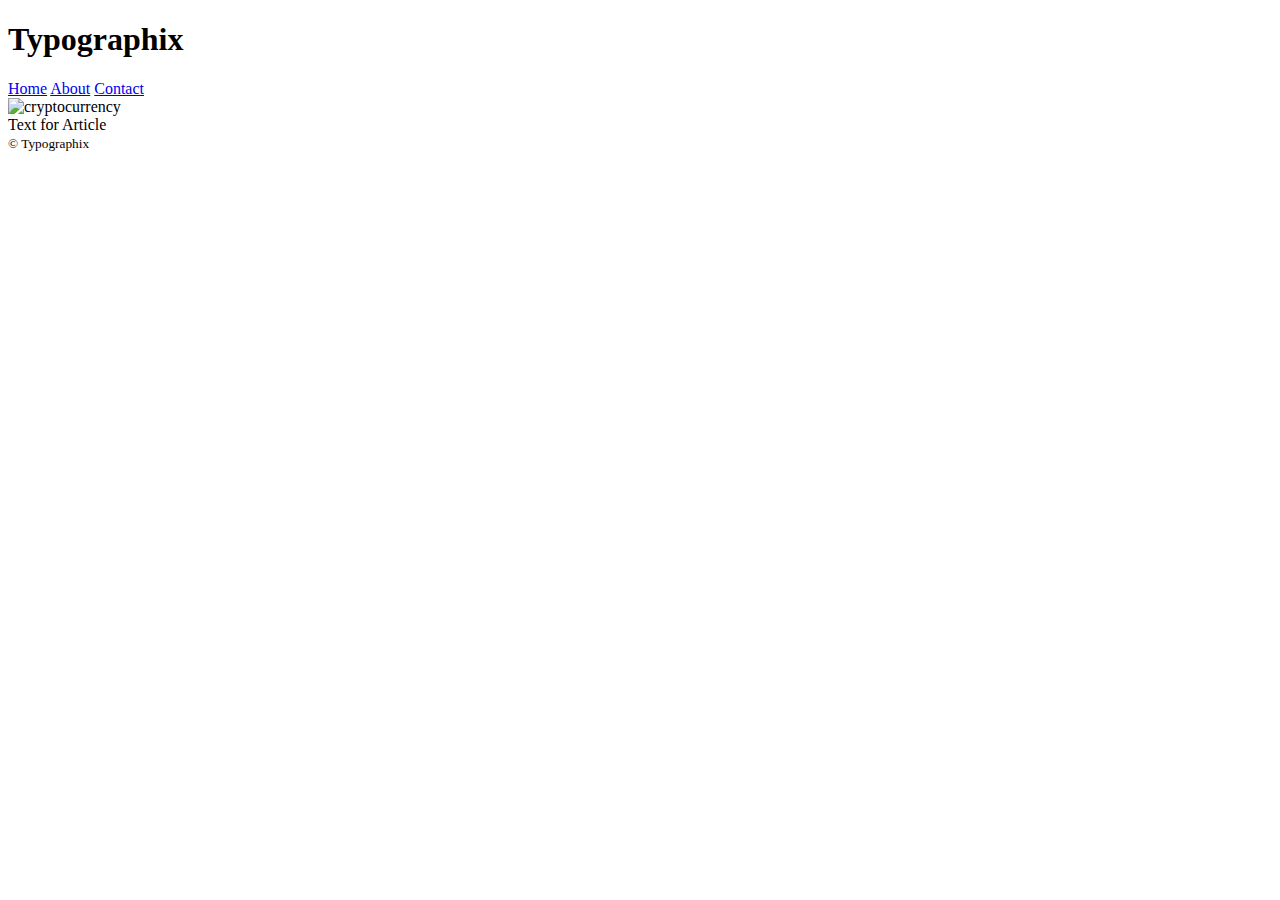
==== article1.html @ 1e6c233b "complete article structure" ====
<!DOCTYPE html>
<html lang="en">
<head>
  <meta charset="UTF-8">
  <meta name="viewport" content="width=device-width, initial-scale=1.0">

  <link rel="icon" type="image/png" href="favicon.png">
  <link rel="stylesheet" href="scrollbar.css">
  <link rel="stylesheet" href="style.css">
  <link rel="stylesheet" href="article.css">
  <title>Typographix Blog</title>
</head>
<body>
  <!-- Sticky Navbar -->
  <nav id="navbar">
    <div class="nav-left">
      <h1 id="logo">Typographix</h1>
    </div>
    <div class="nav-right">
      <a href="/">Home</a>
      <a href="#">About</a>
      <a href="#">Contact</a>
    </div>
  </nav>

  <!-- Main Content -->
  <main class="main">
    <article class="centered-image-article">
      <img src="https://images.unsplash.com/photo-1666625519702-7270420bb4f9?q=80&w=1632&auto=format&fit=crop&ixlib=rb-4.0.3&ixid=M3wxMjA3fDB8MHxwaG90by1wYWdlfHx8fGVufDB8fHx8fA%3D%3D" alt="cryptocurrency">
      <div class="text-content">
        Text for Article
      </div>
    </article>
  </main>

  <!-- Footer -->
  <footer>
    <small>&copy; Typographix</small>
    <div class="social-icons">
      <a href="#"><i class="fa-brands fa-facebook-f" title="Facebook"></i></a>
      <a href="#"><i class="fa-brands fa-x-twitter" title="Twitter [X]"></i></a>
      <a href="#"><i class="fa-brands fa-instagram" title="Instagram"></i></a>
      <a href="#"><i class="fa-brands fa-linkedin-in" title="LinkedIn"></i></a>
    </div>
  </footer>

  <!-- Script -->
  <script src="https://kit.fontawesome.com/b8392b72e7.js" crossorigin="anonymous"></script>
  <script src="script.js"></script>
</body>
</html>
---- scrollbar.css ----
/* width */
::-webkit-scrollbar {
  width: 10px;
}

/* Track */
::-webkit-scrollbar-track {
  background: none;
}

/* Handle */
::-webkit-scrollbar-thumb {
  background: rgb(160, 160, 160);
  border-radius: 5px;
  min-height: 40px;
}

/* Handle on hover */
::-webkit-scrollbar-thumb:hover {
  background: gray;
}
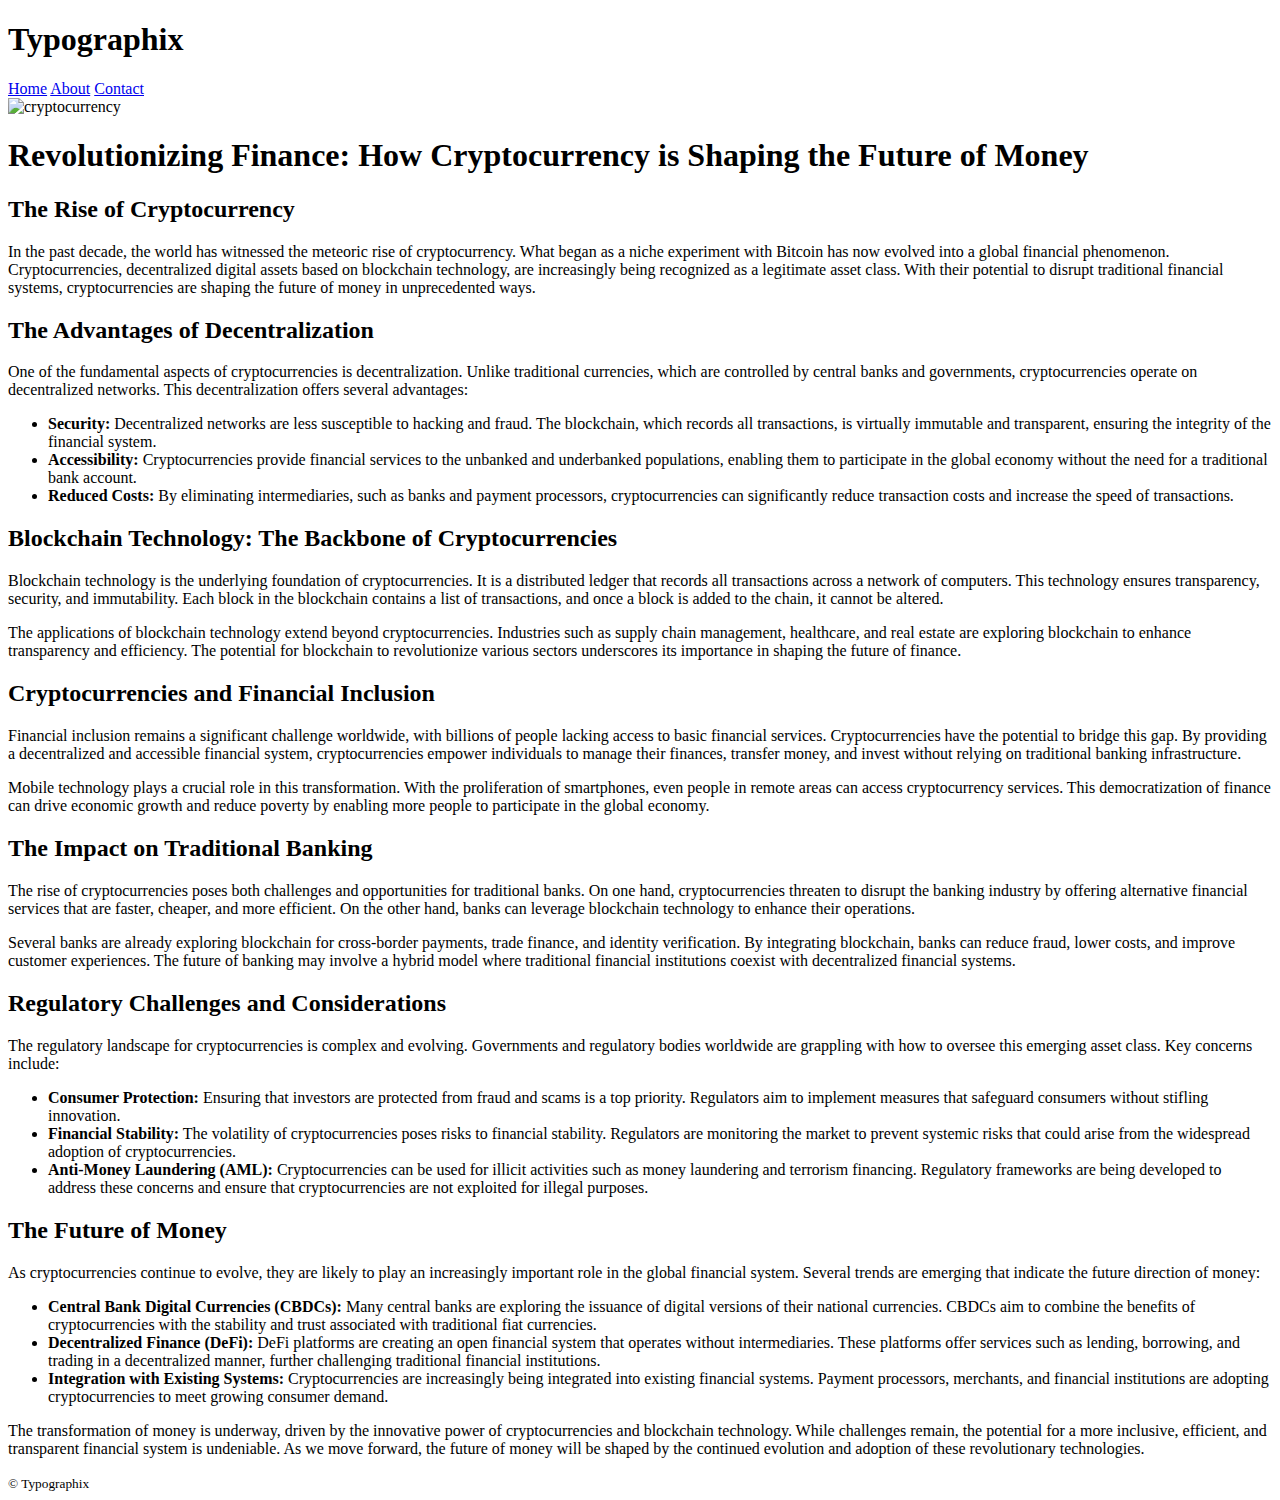
==== commit 282be2ed: "complete articles for blog" ====
--- a/article1.html
+++ b/article1.html
@@ -28,7 +28,88 @@
     <article class="centered-image-article">
       <img src="https://images.unsplash.com/photo-1666625519702-7270420bb4f9?q=80&w=1632&auto=format&fit=crop&ixlib=rb-4.0.3&ixid=M3wxMjA3fDB8MHxwaG90by1wYWdlfHx8fGVufDB8fHx8fA%3D%3D" alt="cryptocurrency">
       <div class="text-content">
-        Text for Article
+        <h1>Revolutionizing Finance: How Cryptocurrency is Shaping the Future of Money</h1>
+
+        <h2>The Rise of Cryptocurrency</h2>
+        <p>
+            In the past decade, the world has witnessed the meteoric rise of cryptocurrency. What began as a niche experiment with Bitcoin has now evolved into a global financial phenomenon. Cryptocurrencies, decentralized digital assets based on blockchain technology, are increasingly being recognized as a legitimate asset class. With their potential to disrupt traditional financial systems, cryptocurrencies are shaping the future of money in unprecedented ways.
+        </p>
+
+        <h2>The Advantages of Decentralization</h2>
+        <p>
+            One of the fundamental aspects of cryptocurrencies is decentralization. Unlike traditional currencies, which are controlled by central banks and governments, cryptocurrencies operate on decentralized networks. This decentralization offers several advantages:
+        </p>
+        <ul>
+            <li>
+                <strong>Security:</strong> Decentralized networks are less susceptible to hacking and fraud. The blockchain, which records all transactions, is virtually immutable and transparent, ensuring the integrity of the financial system.
+            </li>
+            <li>
+                <strong>Accessibility:</strong> Cryptocurrencies provide financial services to the unbanked and underbanked populations, enabling them to participate in the global economy without the need for a traditional bank account.
+            </li>
+            <li>
+                <strong>Reduced Costs:</strong> By eliminating intermediaries, such as banks and payment processors, cryptocurrencies can significantly reduce transaction costs and increase the speed of transactions.
+            </li>
+        </ul>
+
+        <h2>Blockchain Technology: The Backbone of Cryptocurrencies</h2>
+        <p>
+            Blockchain technology is the underlying foundation of cryptocurrencies. It is a distributed ledger that records all transactions across a network of computers. This technology ensures transparency, security, and immutability. Each block in the blockchain contains a list of transactions, and once a block is added to the chain, it cannot be altered.
+        </p>
+        <p>
+            The applications of blockchain technology extend beyond cryptocurrencies. Industries such as supply chain management, healthcare, and real estate are exploring blockchain to enhance transparency and efficiency. The potential for blockchain to revolutionize various sectors underscores its importance in shaping the future of finance.
+        </p>
+
+        <h2>Cryptocurrencies and Financial Inclusion</h2>
+        <p>
+            Financial inclusion remains a significant challenge worldwide, with billions of people lacking access to basic financial services. Cryptocurrencies have the potential to bridge this gap. By providing a decentralized and accessible financial system, cryptocurrencies empower individuals to manage their finances, transfer money, and invest without relying on traditional banking infrastructure.
+        </p>
+        <p>
+            Mobile technology plays a crucial role in this transformation. With the proliferation of smartphones, even people in remote areas can access cryptocurrency services. This democratization of finance can drive economic growth and reduce poverty by enabling more people to participate in the global economy.
+        </p>
+
+        <h2>The Impact on Traditional Banking</h2>
+        <p>
+            The rise of cryptocurrencies poses both challenges and opportunities for traditional banks. On one hand, cryptocurrencies threaten to disrupt the banking industry by offering alternative financial services that are faster, cheaper, and more efficient. On the other hand, banks can leverage blockchain technology to enhance their operations.
+        </p>
+        <p>
+            Several banks are already exploring blockchain for cross-border payments, trade finance, and identity verification. By integrating blockchain, banks can reduce fraud, lower costs, and improve customer experiences. The future of banking may involve a hybrid model where traditional financial institutions coexist with decentralized financial systems.
+        </p>
+
+        <h2>Regulatory Challenges and Considerations</h2>
+        <p>
+            The regulatory landscape for cryptocurrencies is complex and evolving. Governments and regulatory bodies worldwide are grappling with how to oversee this emerging asset class. Key concerns include:
+        </p>
+        <ul>
+            <li>
+                <strong>Consumer Protection:</strong> Ensuring that investors are protected from fraud and scams is a top priority. Regulators aim to implement measures that safeguard consumers without stifling innovation.
+            </li>
+            <li>
+                <strong>Financial Stability:</strong> The volatility of cryptocurrencies poses risks to financial stability. Regulators are monitoring the market to prevent systemic risks that could arise from the widespread adoption of cryptocurrencies.
+            </li>
+            <li>
+                <strong>Anti-Money Laundering (AML):</strong> Cryptocurrencies can be used for illicit activities such as money laundering and terrorism financing. Regulatory frameworks are being developed to address these concerns and ensure that cryptocurrencies are not exploited for illegal purposes.
+            </li>
+        </ul>
+
+        <h2>The Future of Money</h2>
+        <p>
+            As cryptocurrencies continue to evolve, they are likely to play an increasingly important role in the global financial system. Several trends are emerging that indicate the future direction of money:
+        </p>
+        <ul>
+            <li>
+                <strong>Central Bank Digital Currencies (CBDCs):</strong> Many central banks are exploring the issuance of digital versions of their national currencies. CBDCs aim to combine the benefits of cryptocurrencies with the stability and trust associated with traditional fiat currencies.
+            </li>
+            <li>
+                <strong>Decentralized Finance (DeFi):</strong> DeFi platforms are creating an open financial system that operates without intermediaries. These platforms offer services such as lending, borrowing, and trading in a decentralized manner, further challenging traditional financial institutions.
+            </li>
+            <li>
+                <strong>Integration with Existing Systems:</strong> Cryptocurrencies are increasingly being integrated into existing financial systems. Payment processors, merchants, and financial institutions are adopting cryptocurrencies to meet growing consumer demand.
+            </li>
+        </ul>
+        <p>
+            The transformation of money is underway, driven by the innovative power of cryptocurrencies and blockchain technology. While challenges remain, the potential for a more inclusive, efficient, and transparent financial system is undeniable. As we move forward, the future of money will be shaped by the continued evolution and adoption of these revolutionary technologies.
+        </p>
+
       </div>
     </article>
   </main>
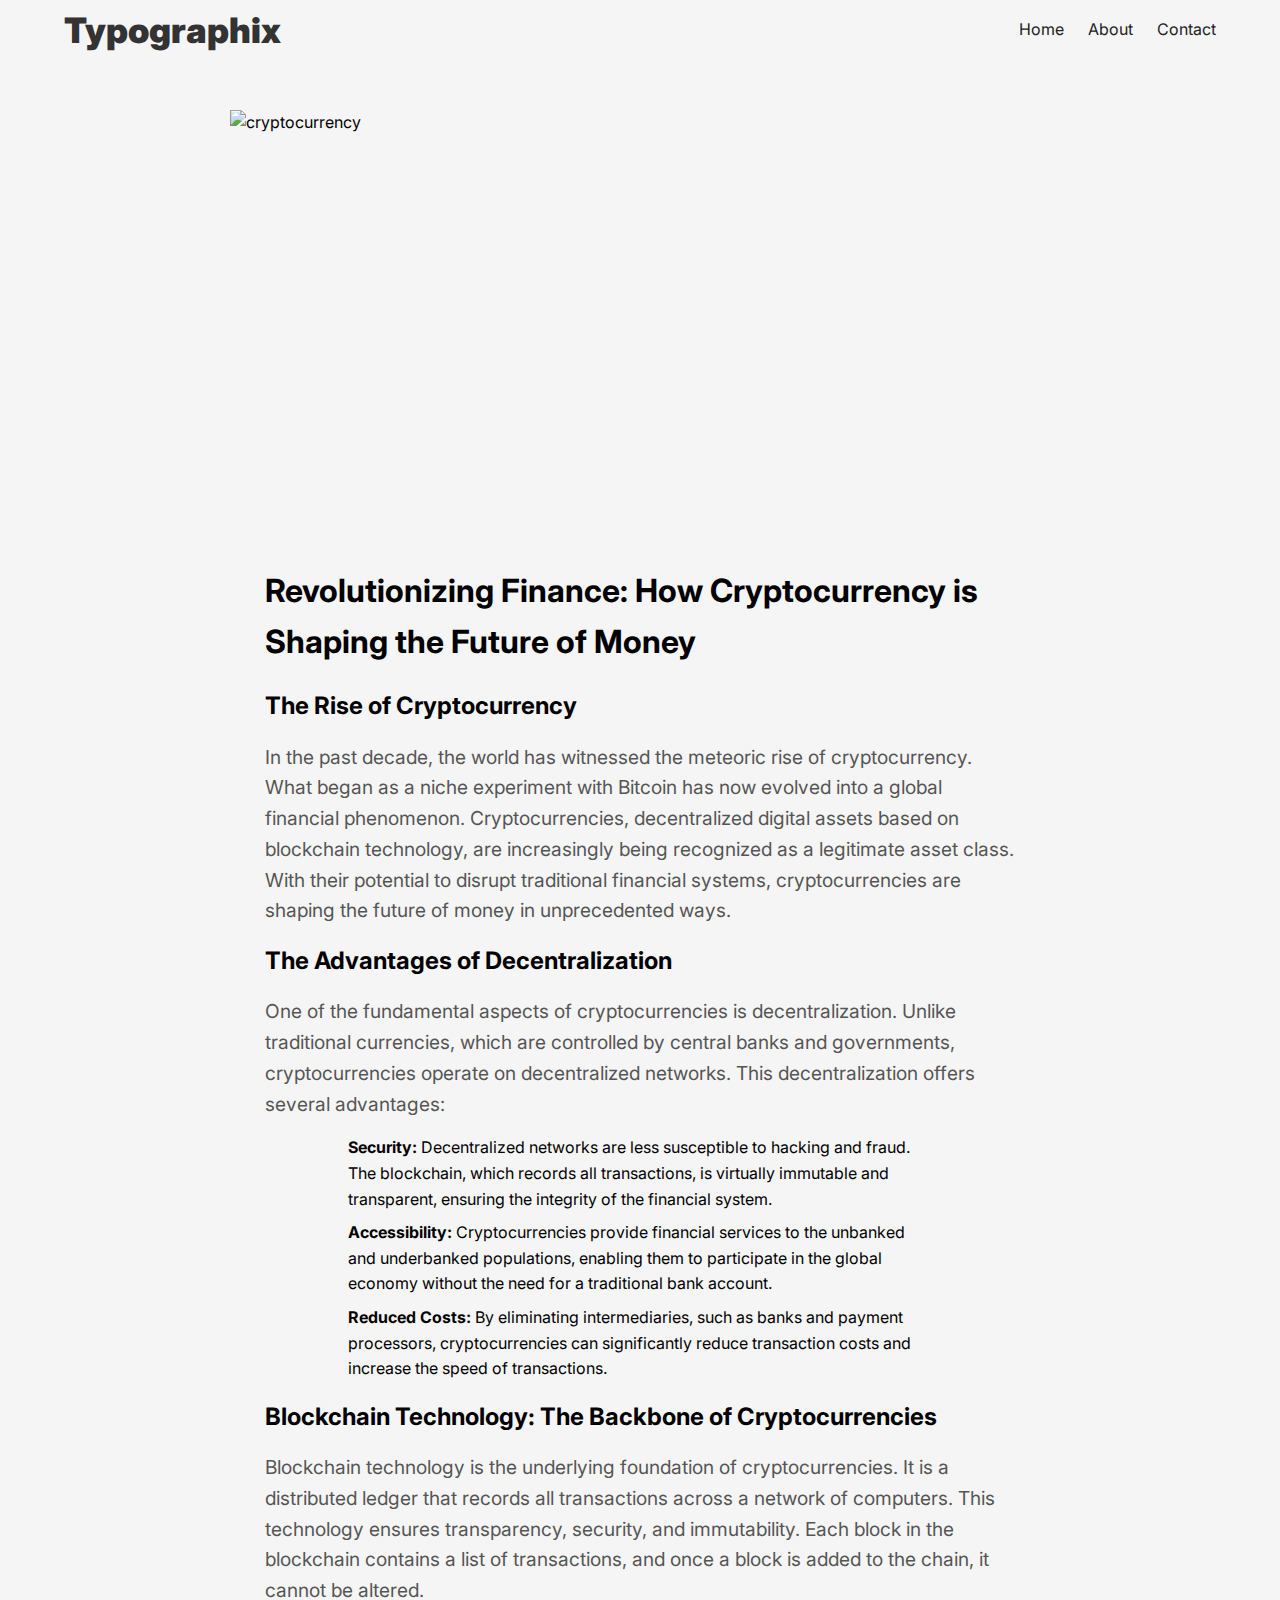
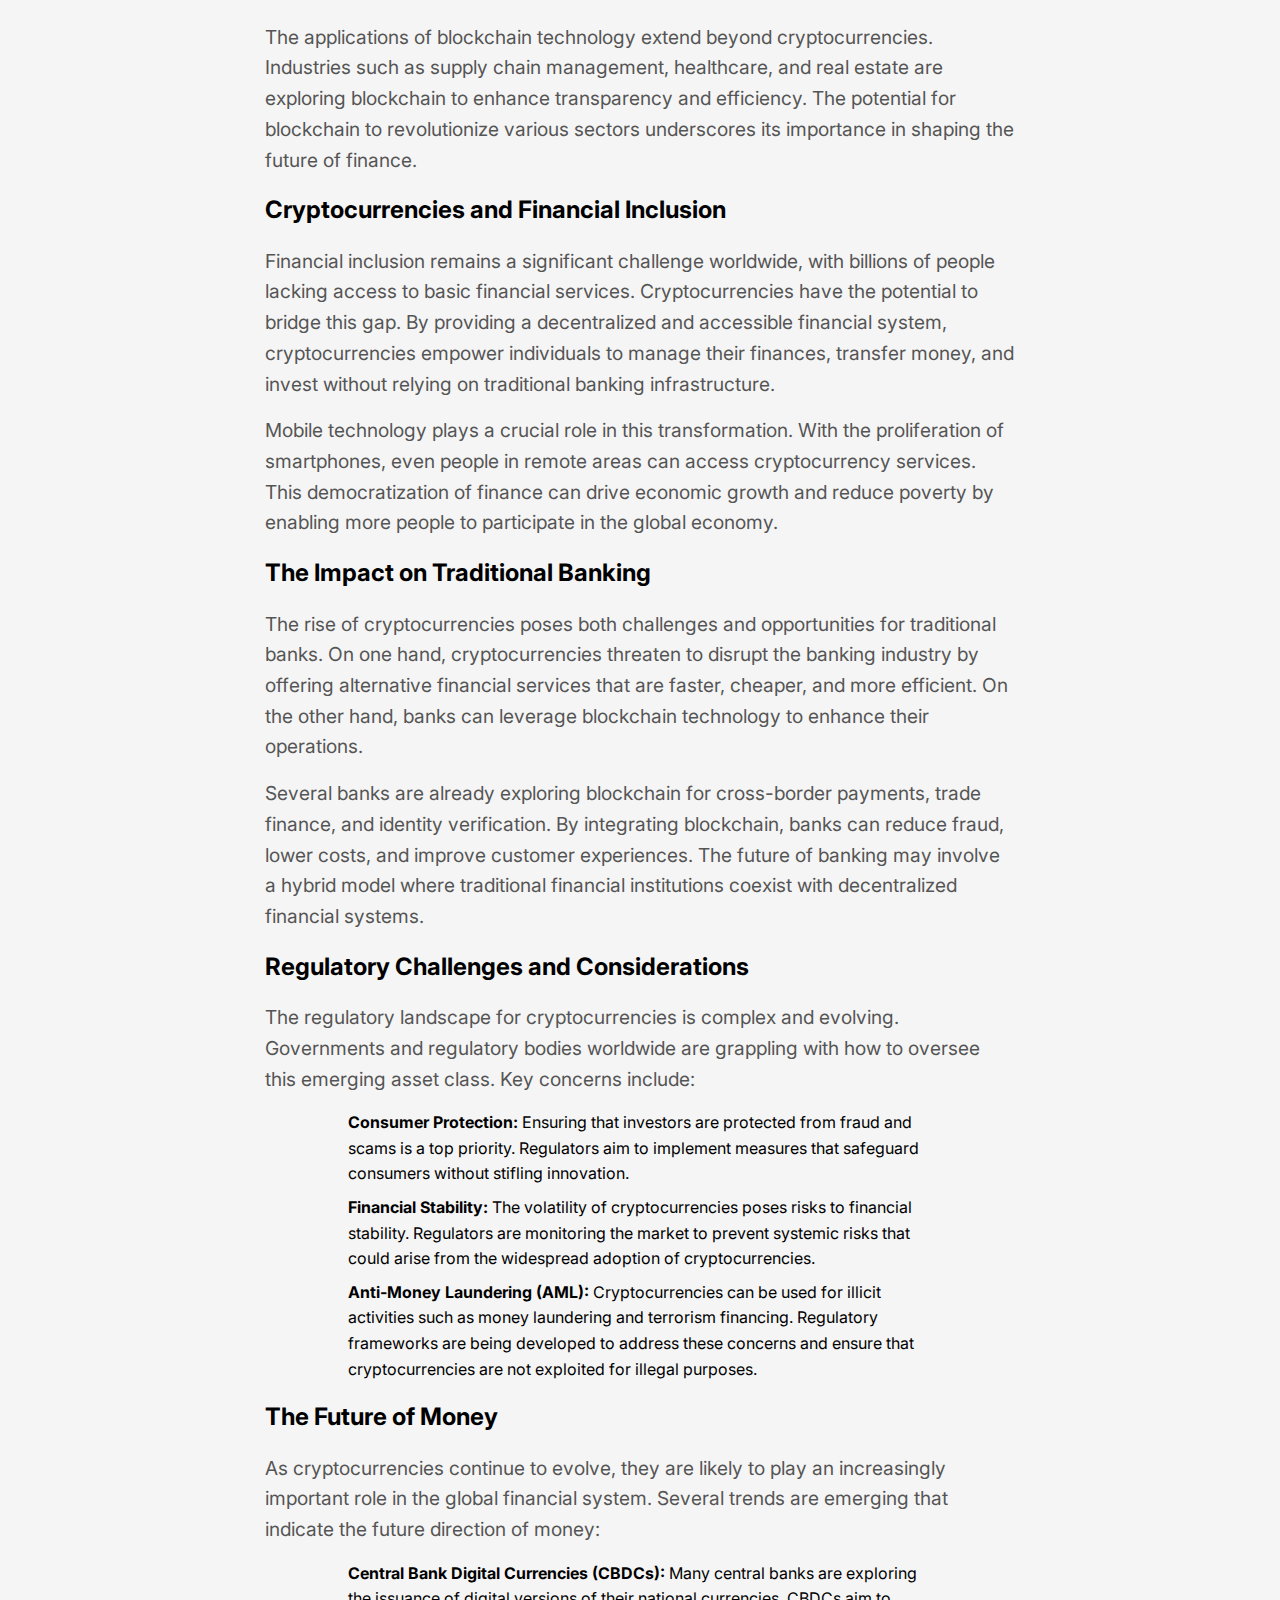
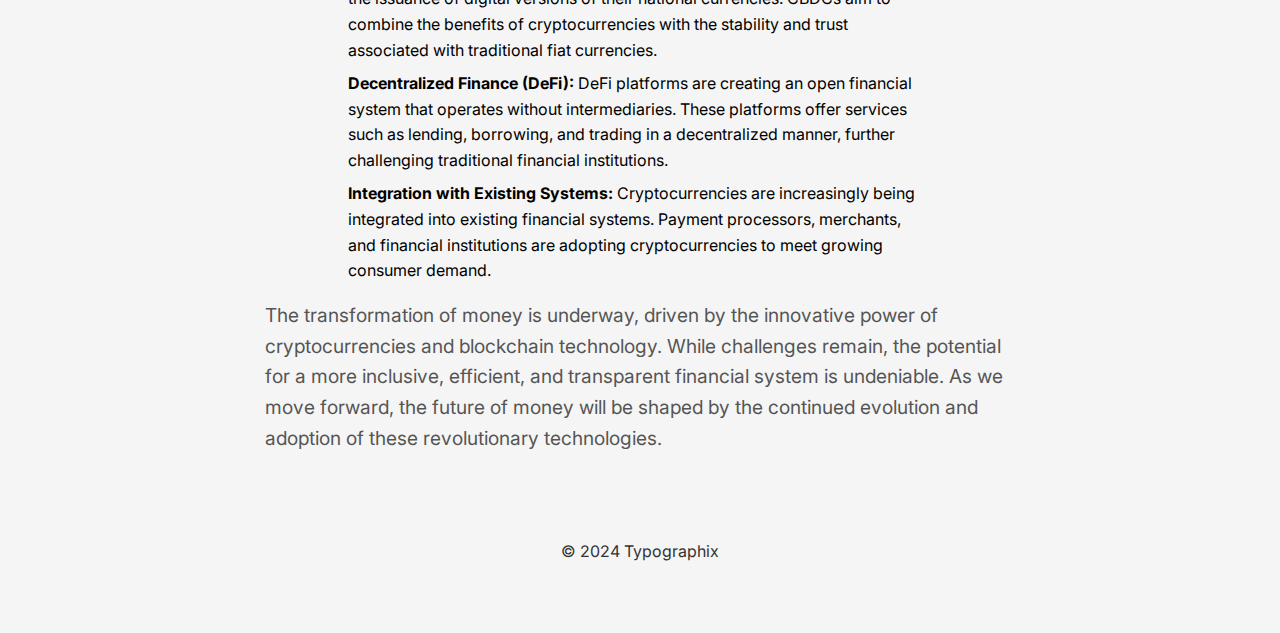
==== commit f492e8a3: "complete article styles" ====
--- a/article1.html
+++ b/article1.html
@@ -116,7 +116,7 @@
 
   <!-- Footer -->
   <footer>
-    <small>&copy; Typographix</small>
+    <small>&copy; 2024 Typographix</small>
     <div class="social-icons">
       <a href="#"><i class="fa-brands fa-facebook-f" title="Facebook"></i></a>
       <a href="#"><i class="fa-brands fa-x-twitter" title="Twitter [X]"></i></a>
--- a/style.css
+++ b/style.css
@@ -0,0 +1,138 @@
+@import url('https://fonts.googleapis.com/css2?family=Inter:wght@100..900&display=swap');
+
+* {
+  box-sizing: border-box;
+  margin: 0;
+  padding: 0;
+}
+
+body {
+  min-height: 100vh;
+  background: whitesmoke;
+  font-family: 'Inter', sans-serif;
+  line-height: 1.6;
+}
+
+.main {
+  width: 80%;
+  margin: 50px auto;
+}
+
+.featured-article img, .article img {
+  width: 100%;
+  max-height: 300px;
+  object-fit: cover;
+  margin-bottom: 15px;
+}
+
+/* STICKY NAVBAR STYLES */
+nav {
+  display: flex;
+  justify-content: space-between;
+  color: rgb(51, 51, 51);
+  align-items: center;
+  padding: 5px 5%;
+  position: sticky;
+  top: 0;
+  z-index: 100;
+  height: 60px;
+  background: whitesmoke;
+}
+
+.nav-left h1 {
+  font-size: 2.2rem;
+  font-weight: 900;
+  transition: all 0.3s ease;
+}
+
+#navbar.scrolled .nav-left h1 {
+  font-size: 1.5rem;
+  font-weight: 700;
+}
+
+.nav-right a {
+  margin-left: 20px;
+  color: hsl(0, 0%, 13%);
+  transition: color 0.3s;
+}
+
+.nav-right a:hover {
+  color: hsl(0, 0%, 25%);
+}
+
+
+/* FEATURED ARTICLE STYLES */
+.featured-article {
+  margin-bottom: 50px;
+}
+
+.featured-article h1 {
+  font-size: 2.5rem;
+  margin: 15px 0;
+}
+
+.featured-article p {
+  font-size: 1.2rem;
+  color: rgb(85, 85, 85);
+  margin-bottom: 20px;
+}
+
+/* SMALLER ARTICLES STYLES */
+.smaller-articles {
+  display: flex;
+  justify-content: space-between;
+}
+
+.article {
+  flex: 1;
+  margin: 0 15px;
+  box-shadow: 0px 0px 15px rgba(0, 0, 0, 0.1);
+  padding: 20px;
+  border-radius: 5px;
+}
+
+.article h2 {
+  font-size: 1.8rem;
+  margin: 15px 0;
+}
+
+.article p {
+  font-size: 1rem;
+  color: rgb(85, 85, 85);
+}
+
+a {
+  text-decoration: none;
+  color: hsl(211, 100%, 50%);
+  transition: color 0.3s;
+}
+
+a:hover {
+  color: hsl(211, 100%, 35%);
+}
+
+/* FOOTER STYLES */
+footer {
+  color: rgb(51, 51, 51);
+  display: flex;
+  flex-direction: column;
+  align-items: center;
+  justify-content: center;
+  padding: 20px 0;
+  font-size: 1.2rem;
+}
+
+.social-icons{
+  margin-top: 10px;
+}
+
+.social-icons a {
+  margin: 0 10px;
+  color: hsl(0, 0%, 13%);
+  font-size: 1.5rem;
+  transition: color 0.3s;
+}
+
+.social-icons a:hover {
+  color: hsl(0, 0%, 25%);
+}--- a/article.css
+++ b/article.css
@@ -0,0 +1,56 @@
+article {
+  width: 80%;
+  margin: 50px auto;
+  display: flex;
+  flex-direction: column;
+  align-items: center;
+}
+
+.text-content {
+  width: 75ch;
+  margin: auto 20px;
+}
+
+img {
+  width: 500px;
+  height: 700px;
+  object-fit: cover;
+}
+
+h1 {
+  font-size: 2rem;
+  margin: 20px 0;
+}
+
+p {
+  font-size: 1.2rem;
+  color: rgb(85, 85, 85);
+  margin: 1rem 0;
+}
+
+ul {
+  width: 80%;
+  margin: 1rem auto;
+  list-style-type: none;
+}
+
+ul li {
+  margin: 0.5rem;
+}
+
+/* VARIATIONS */
+.centered-image-article img{
+  width: 100%;
+  max-height: 45vh;
+  margin-bottom: 30px;
+}
+
+.left-image-article {
+  flex-direction: row;
+  align-items: flex-start;
+}
+
+.right-image-article {
+  flex-direction: row-reverse;
+  align-items: flex-start;
+}